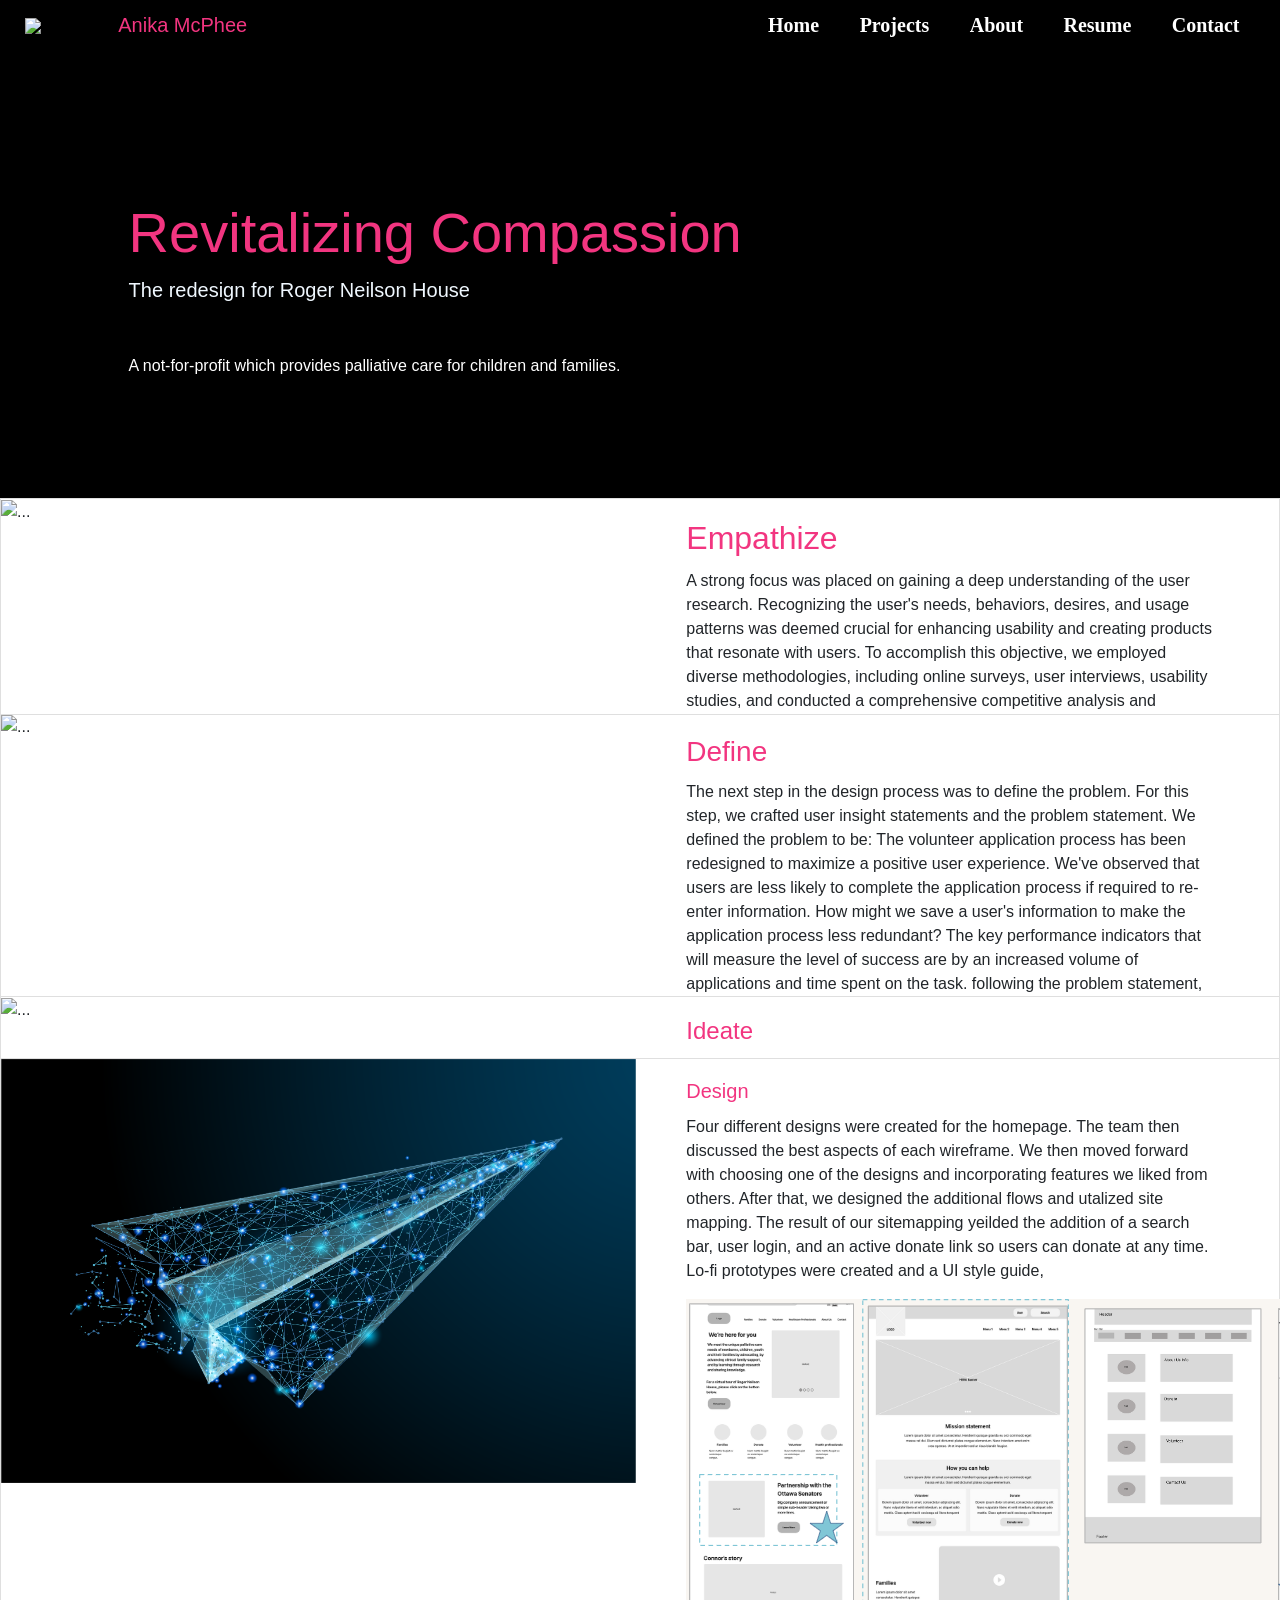
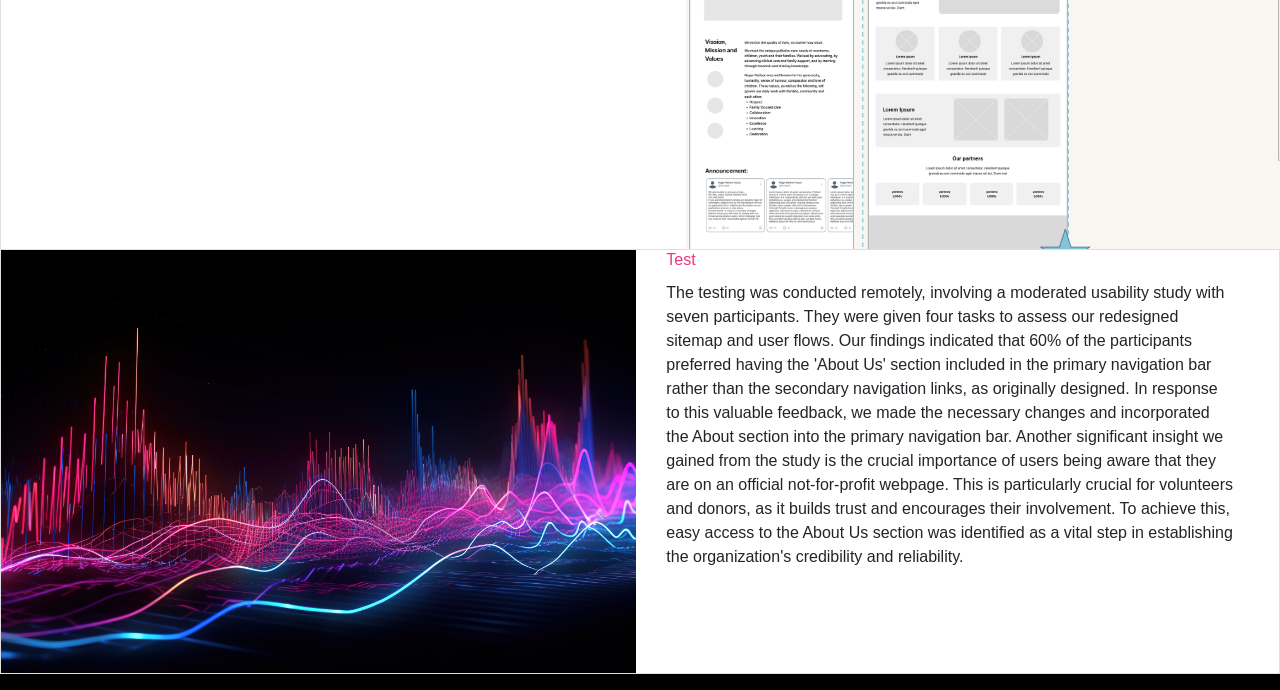
==== index.html @ 4c90f8a1 "Commit 9 Adding my navigation bar" ====
<!DOCTYPE html>
<html>
<head>
    <title>Revitalizing Compassion</title>
    <link rel="stylesheet" href="https://maxcdn.bootstrapcdn.com/bootstrap/4.5.2/css/bootstrap.min.css">
    <script src="https://ajax.googleapis.com/ajax/libs/jquery/3.5.1/jquery.min.js"></script>
    <script src="https://maxcdn.bootstrapcdn.com/bootstrap/4.5.2/js/bootstrap.min.js"></script>
    <style>
        body {
            background-color: #000;
        }
        .top-bar {
  background-color: black;
  display: flex;
  justify-content: space-between;
  align-items: center;
  padding: 10px;
}

.logo {
  display: flex;
  align-items: center;
}

.top-bar-logo img{
  width: 15%;
}

.name {
  font-family: 'Mulish', sans-serif;
  font-size: 20px; /* Adjust the font size as needed */
  color: #F23580;
  margin-left: -84%; /* Add a small margin to separate the logo and name slightly */
}

.navigation-links {
  list-style: none;
  margin: 0;
  padding: 0;
  display: flex;
  align-items: center;
  justify-content: end;
}

.navigation-links a {
  color: white;
  text-decoration: none;
  font-size: 20px;
  font-weight: 600;
  padding: 10px;
  border-radius: 5px;
  transition: background-color 0.3s ease;
}
.navigation-links li {
  margin-right: 5%;
  font-family: "mulish";
}

.navigation-links a:hover {
  background-color: #f23580;
  box-shadow:  0px 0px 5.4375px 0px #FFF, 0px 0px 10.875px 0px #FFF, 0px 0px 38.0625px 16px #FFF;}

        .jumbotron {
            position: relative;
            background-color: black;
            color: white;
            border-radius: 0%;
            overflow: hidden;
            border-bottom: #F23580;
        }

        .jumbotron video {
            width: 70%;
            height: auto;
            display: block;
            margin-left: 70%;
            margin-top: -5%;
        }

        .jumbotron-content {
            position: absolute;
            top: 50%;
            left: 34%;
            transform: translate(-50%, -50%);
            z-index: 1;
        }

        h1 {
            color: #F23580;
        }

        h2 {
            color: #F23580;
        }

        .lead {
            font-size: 1.25rem;
            font-weight: 300;
            color: aliceblue;
        }

        .col {
            border: 1px solid black;
        }

        .card {
            position: relative;
            display: -ms-flexbox;
            display: flex;
            -ms-flex-direction: column;
            flex-direction: column;
            min-width: 0;
            word-wrap: break-word;
            background-color: #fff;
            background-clip: border-box;
            border: 1px solid rgba(0,0,0,.125);
            border-radius: 0%;
            margin-top: -6%;
        }

        /* Add your other styles here */

    </style>
</head>
<body>
    <header class="top-bar">
        <div class="container-fluid">       
            <div class="top-bar-logo">
                <img src="./Logo.gif">
            </div>
        </div>
        <div class="container-fluid">
            <div class="name"> 
                <p1> Anika McPhee</p1>
            </div>
        </div>

        <ul class="navigation-links">
            <li><a href="#">Home</a></li>
            <li><a class="nav-link-projects" href="#center-projects">Projects</a></li>
            <li><a href="#about-section">About</a></li>
            <li><a href="#resume-section">Resume</a></li>
            <li><a href="#contact-section">Contact</a></li>
        </ul>
    </header>

    <div id="portfolioContent">
        <div class="jumbotron">
            <!-- Add the video to the jumbotron without controls -->
            <video autoplay loop muted>
                <source src="./images.css/AdobeStock_403167341.mov" type="video/mp4">
                <!-- Add other video formats here as fallback -->
                Your browser does not support the video tag.
            </video>
            <div class="jumbotron-content">
                <span class="border-bottom">
                    <h1 class="display-4">Revitalizing Compassion</h1>
                    <p class="lead">The redesign for Roger Neilson House</p>
                    <hr class="my-4">
                    <p>A not-for-profit which provides palliative care for children and families.</p>
                </span>
            </div>
        </div>
        
        <div class="card mb-3" style="width: 100%; margin-top: -6%;">
            <div class="row g-0" style="margin-right: -55%;">
              <div class="col-md-4">
                <img src="./images.css/users.jpeg" class="img-fluid rounded-start" alt="...">
              </div>
              <div class="col-md-8" style="max-width: 30%;">
                <div class="card-body">
                  <h2 class="card-title" style="color: #F23580;">Empathize</h2>
                  <p class="card-text">A strong focus was placed on gaining a deep understanding of the user research. Recognizing the user's needs, behaviors, desires, and usage patterns was deemed crucial for enhancing usability and creating products that resonate with users. To accomplish this objective, we employed diverse methodologies, including online surveys, user interviews, usability studies, and conducted a comprehensive competitive analysis and completed a hueristic analysis, an empathy map and affinity digram.</p>
                  <p class="card-text"></p>
                </div>
              </div>
            </div>
          </div>

          <div class="card mb-3" style="width: 100%;">
            <div class="row g-0"style="margin-right: -55%;">
              <div class="col-md-4">
                <img src="./images.css/lightbulb.jpeg" class="img-fluid rounded-start" alt="...">
              </div>
              <div class="col-md-8" style="max-width: 30%;">
                <div class="card-body">
                  <h3 class="card-title"style="color: #F23580">Define</h3>
                  <p class="card-text">The next step in the design process was to define the problem. For this step, we crafted user insight statements and the problem statement. We defined the problem to be: The volunteer application process has been redesigned to maximize a positive user experience. We've observed that users are less likely to complete the application process if required to re-enter information. How might we save a user's information to make the application process less redundant? 
                    The key performance indicators that will measure the level of success are by an increased volume of applications and time spent on the task. 
                    following the problem statement, we conducted a feature prioritization matrix and user journey mapping.   </p>
                  <p class="card-text"></p>
                 
                </div>
              </div>
            </div>
          </div>

          <div class="card mb-3" style="width: 100%;">
            <div class="row g-0"style="margin-right: -55%;">
              <div class="col-md-4">
                <img src="./images.css/ideateimg.jpeg" class="img-fluid rounded-start" alt="...">
              </div>
              <div class="col-md-8" style="max-width: 30%;">
                <div class="card-body">
                  <h4 class="card-title" style="color: #F23580">Ideate</h4>
                  <p class="card-text">? </p>
                  <p class="card-text"></p>
                </div>
              </div>
            </div>
          </div>

          <div class="card mb-3" style="width: 100%;">
            <div class="row g-0"style="margin-right: -55%;">
              <div class="col-md-4">
                <img src="./images.css/designimg.jpeg" class="img-fluid rounded-start" alt="...">
              </div>
              <div class="col-md-8" style="max-width: 30%;">
                <div class="card-body">
                  <h5 class="card-title" style="color: #F23580">Design</h5>
                  <p class="card-text">Four different designs were created for the homepage. The team then discussed the best aspects of each wireframe. We then moved forward with choosing one of the designs and incorporating features we liked from others. After that, we designed the additional flows and utalized site mapping. The result of our sitemapping yeilded the addition of a search bar, user login, and an active donate link so users can donate at any time. Lo-fi prototypes were created and a UI style guide, </p>
                  <p class="card-text"><img src= "./images.css/designideas.png"></p>

                </div>
              </div>
            </div>
          </div>

          <div class="card mb-3" style="width: 100%;">
            <div class="row g-0"style="margin-right: -55%;">
              <div class="col-md-4">
                <img src="./images.css/testimg.jpeg" class="img-fluid rounded-start" alt="...">
              </div>
              <div class="col-md-8" style="max-width: 30%;">
                <h6 class="card-title" style="color: #F23580">Test</h6>
                  <p class="card-text">The testing was conducted remotely, involving a moderated usability study with seven participants. They were given four tasks to assess our redesigned sitemap and user flows. Our findings indicated that 60% of the participants preferred having the 'About Us' section included in the primary navigation bar rather than the secondary navigation links, as originally designed. In response to this valuable feedback, we made the necessary changes and incorporated the About section into the primary navigation bar.

                    Another significant insight we gained from the study is the crucial importance of users being aware that they are on an official not-for-profit webpage. This is particularly crucial for volunteers and donors, as it builds trust and encourages their involvement. To achieve this, easy access to the About Us section was identified as a vital step in establishing the organization's credibility and reliability.</p>
                </div>
            </div>
            </div>
        </div>
        
    
        
       
    <!-- Rest of your content goes here -->
</body>
</html>
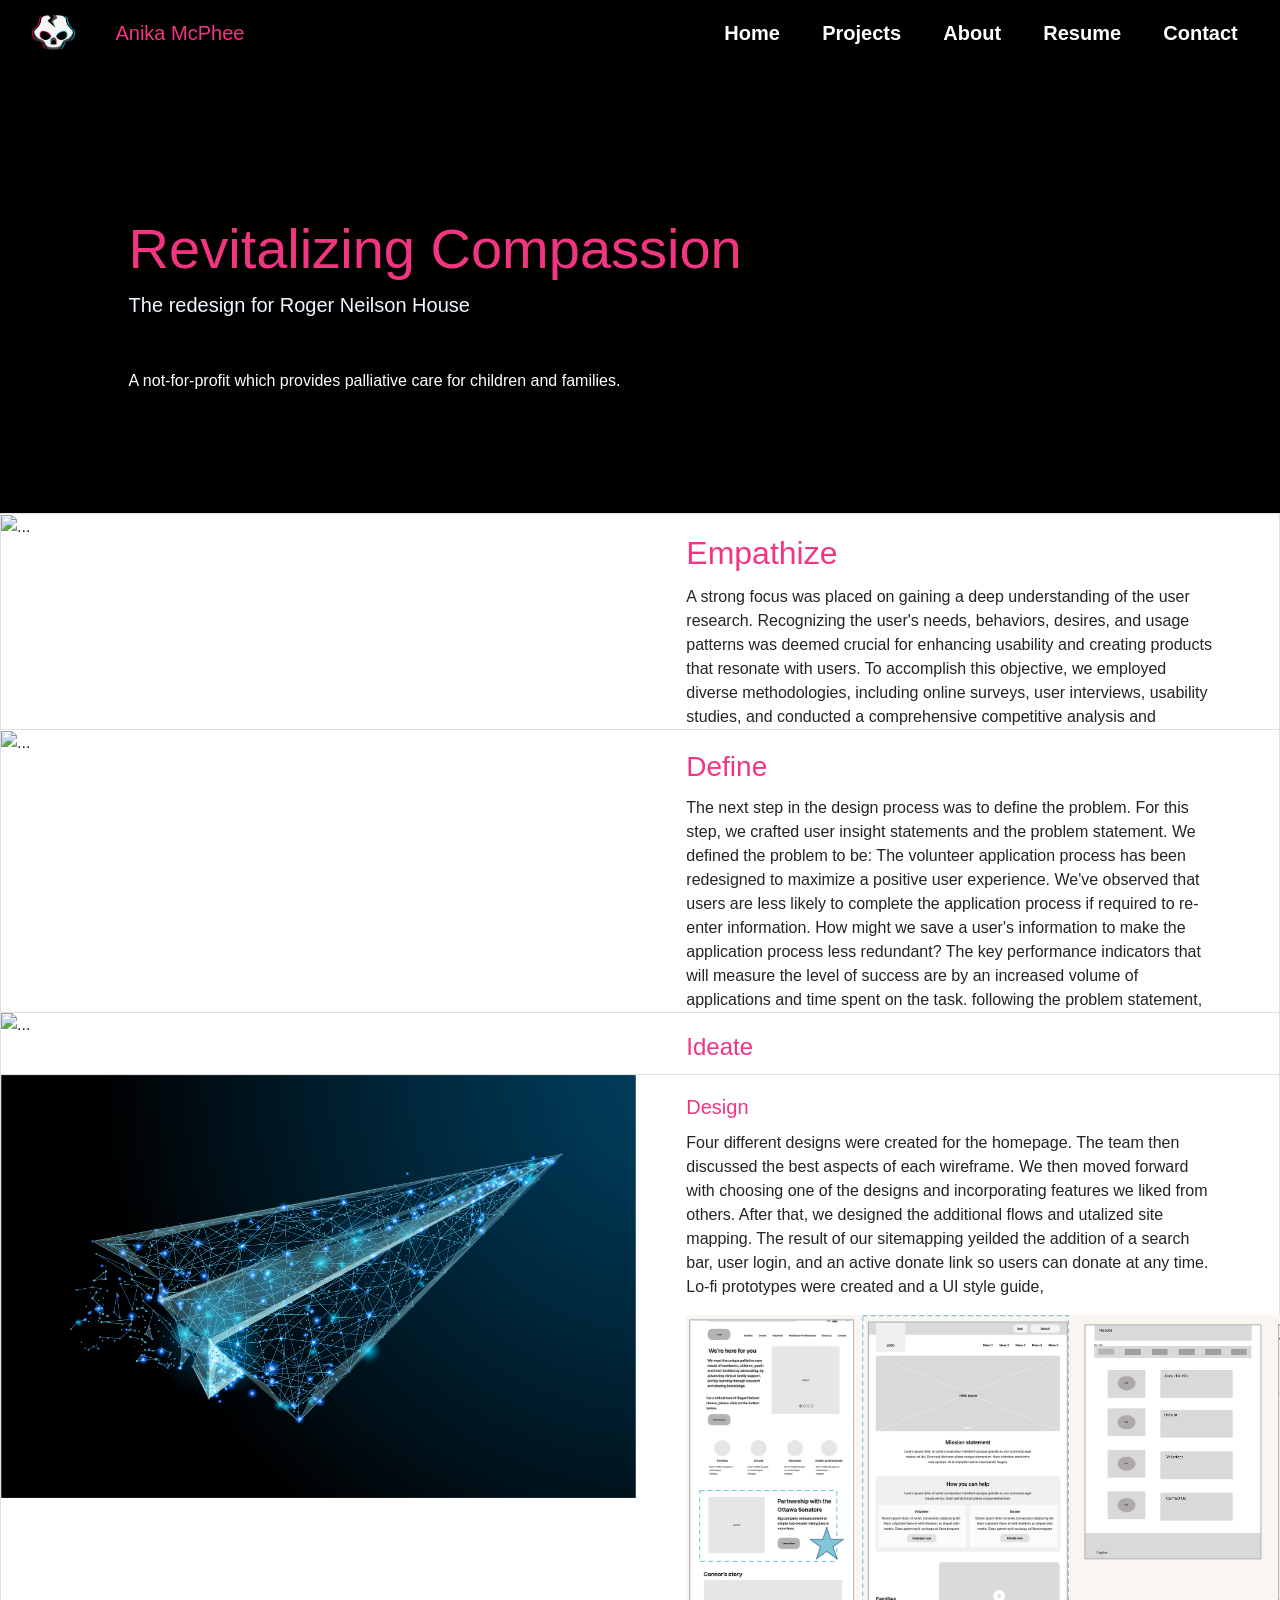
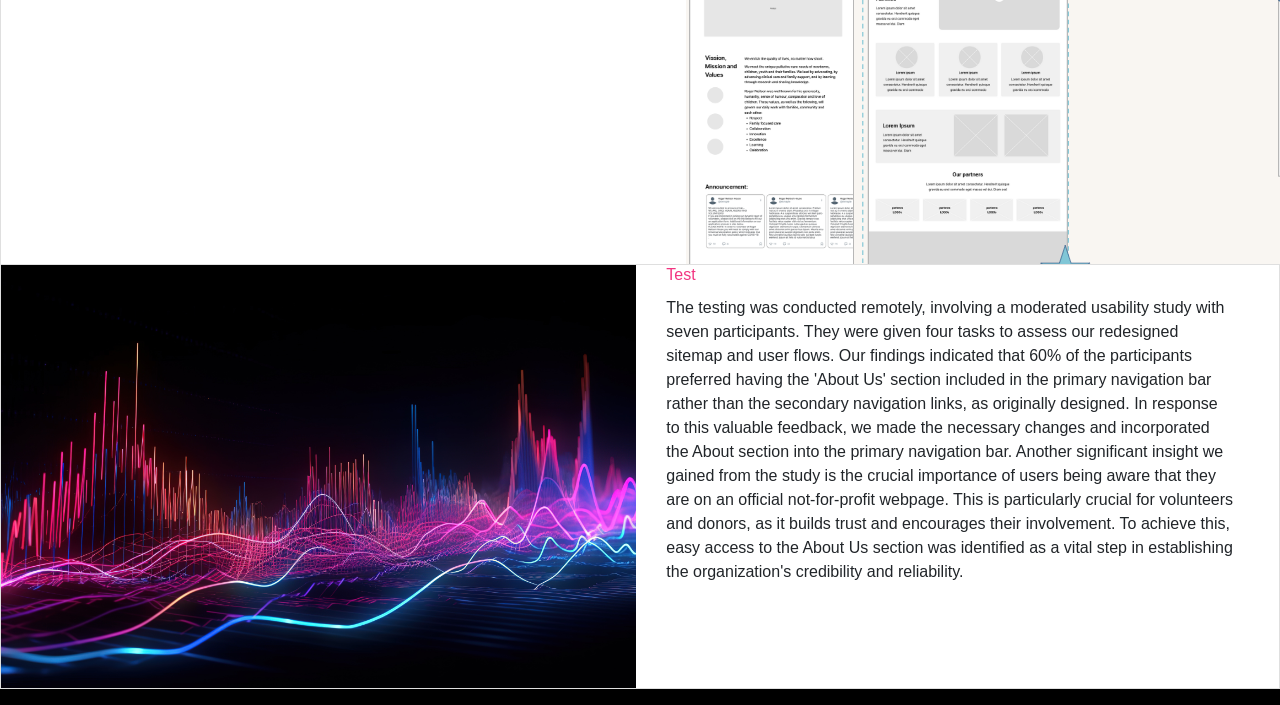
==== commit 2fdb6f7a: "commit 9 logo added to top bar and the nav has been stylized" ====
--- a/index.html
+++ b/index.html
@@ -52,9 +52,8 @@
   transition: background-color 0.3s ease;
 }
 .navigation-links li {
-  margin-right: 5%;
-  font-family: "mulish";
-}
+  margin-right: 5%;}
+ 
 
 .navigation-links a:hover {
   background-color: #f23580;
@@ -126,7 +125,7 @@
     <header class="top-bar">
         <div class="container-fluid">       
             <div class="top-bar-logo">
-                <img src="./Logo.gif">
+                <img src="./images.css/Logo.gif" alt="Footer Logo">
             </div>
         </div>
         <div class="container-fluid">
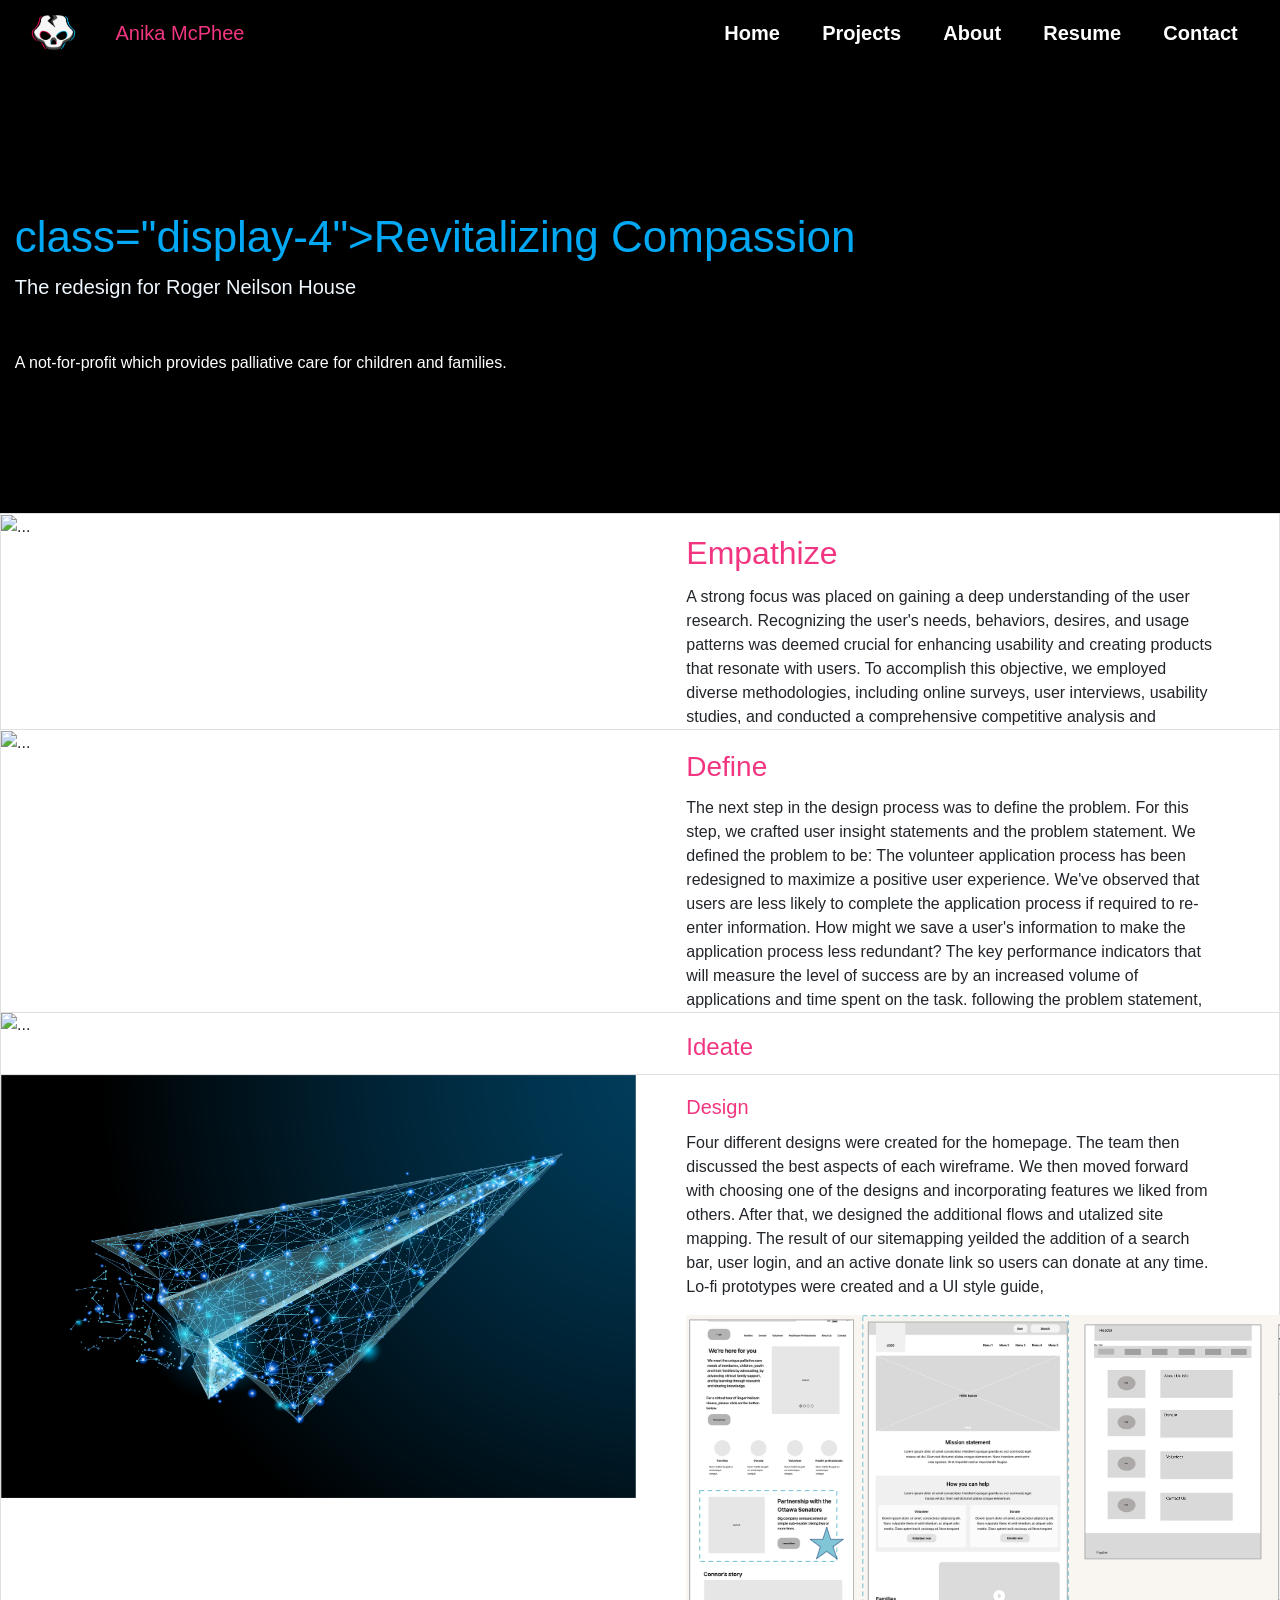
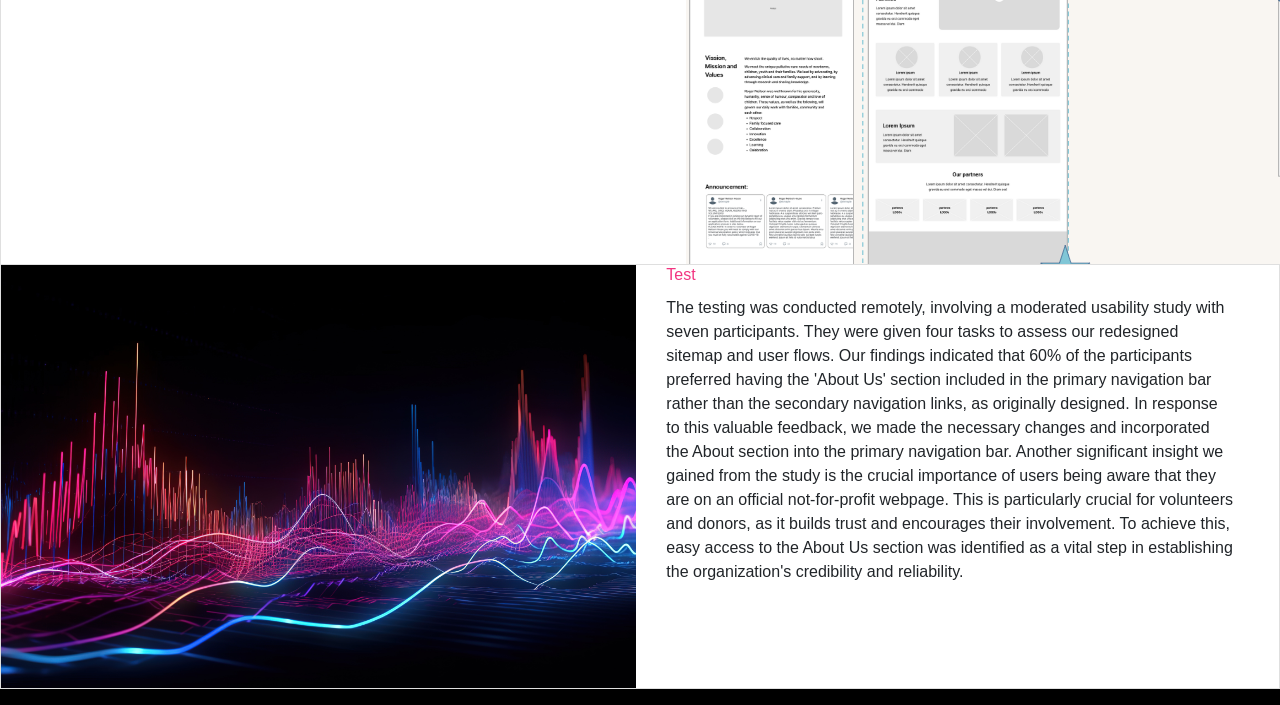
==== commit 1a5c0c3a: "Commit 10 Trying to fix the rem font sizes" ====
--- a/index.html
+++ b/index.html
@@ -80,12 +80,15 @@
             position: absolute;
             top: 50%;
             left: 34%;
-            transform: translate(-50%, -50%);
+            transform: translate(-50%, -56%);
             z-index: 1;
         }
-
+     
         h1 {
-            color: #F23580;
+            color: #03A9F4;
+            font-size: 2.75rem;
+    font-weight: 300;
+    line-height: 1.2;
         }
 
         h2 {
@@ -153,7 +156,7 @@
             </video>
             <div class="jumbotron-content">
                 <span class="border-bottom">
-                    <h1 class="display-4">Revitalizing Compassion</h1>
+                    <h1> class="display-4">Revitalizing Compassion</h1>
                     <p class="lead">The redesign for Roger Neilson House</p>
                     <hr class="my-4">
                     <p>A not-for-profit which provides palliative care for children and families.</p>
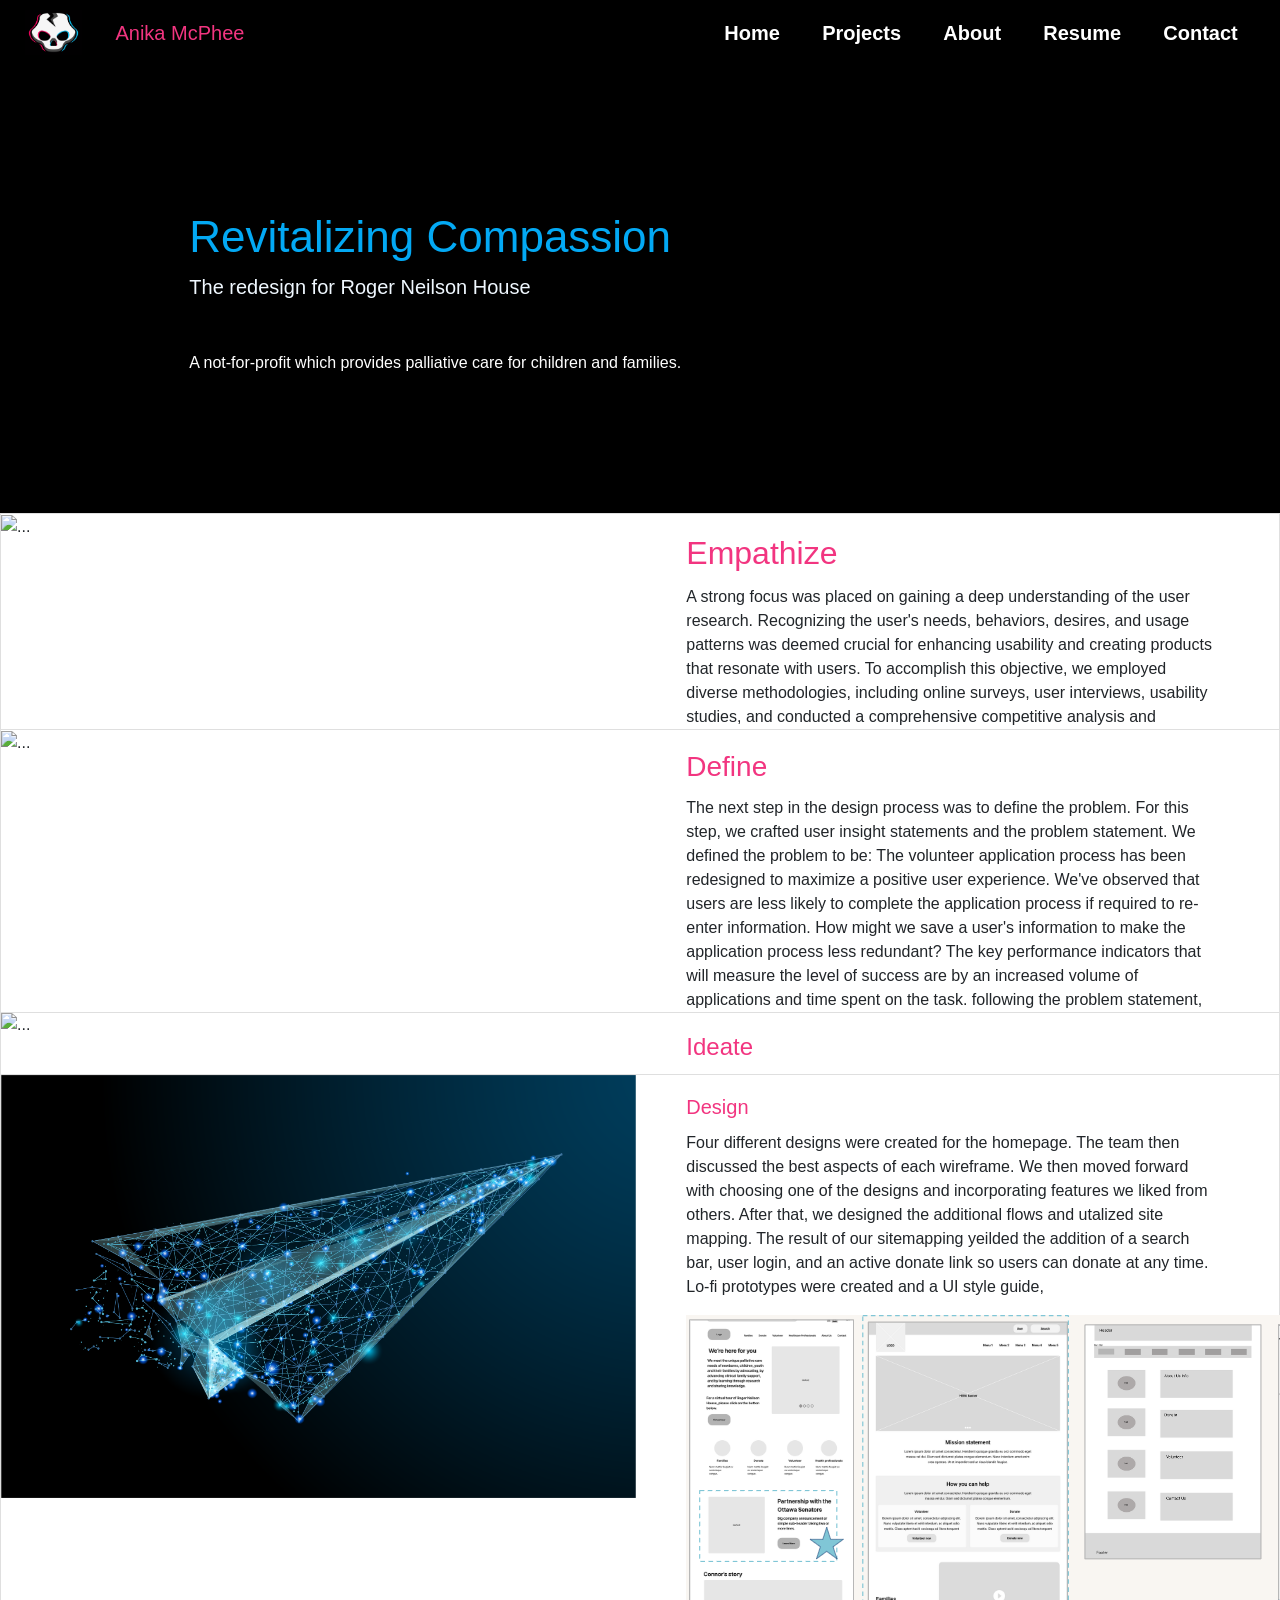
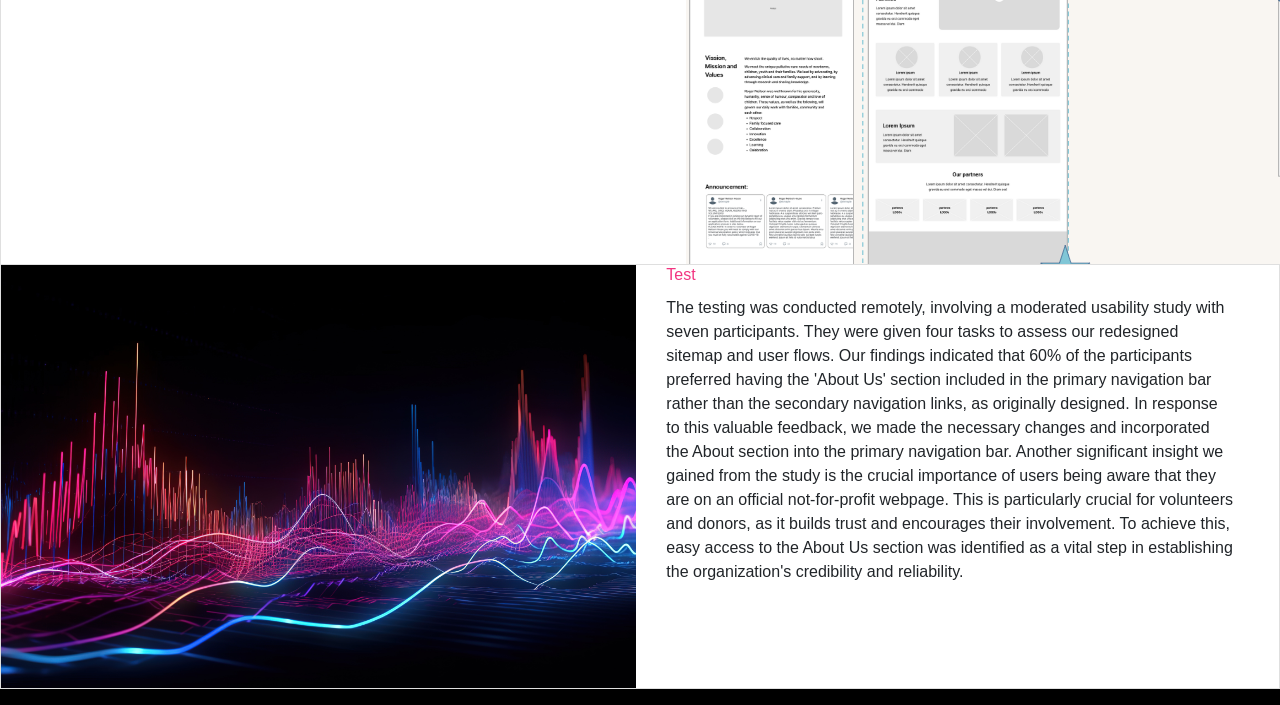
==== commit 5628ba70: "commit 10 switching to larger device" ====
--- a/index.html
+++ b/index.html
@@ -84,13 +84,14 @@
             z-index: 1;
         }
      
-        h1 {
+        h1, h1 {
             color: #03A9F4;
             font-size: 2.75rem;
     font-weight: 300;
     line-height: 1.2;
         }
 
+       
         h2 {
             color: #F23580;
         }
@@ -156,7 +157,7 @@
             </video>
             <div class="jumbotron-content">
                 <span class="border-bottom">
-                    <h1> class="display-4">Revitalizing Compassion</h1>
+                    <h1> Revitalizing Compassion</h1>
                     <p class="lead">The redesign for Roger Neilson House</p>
                     <hr class="my-4">
                     <p>A not-for-profit which provides palliative care for children and families.</p>
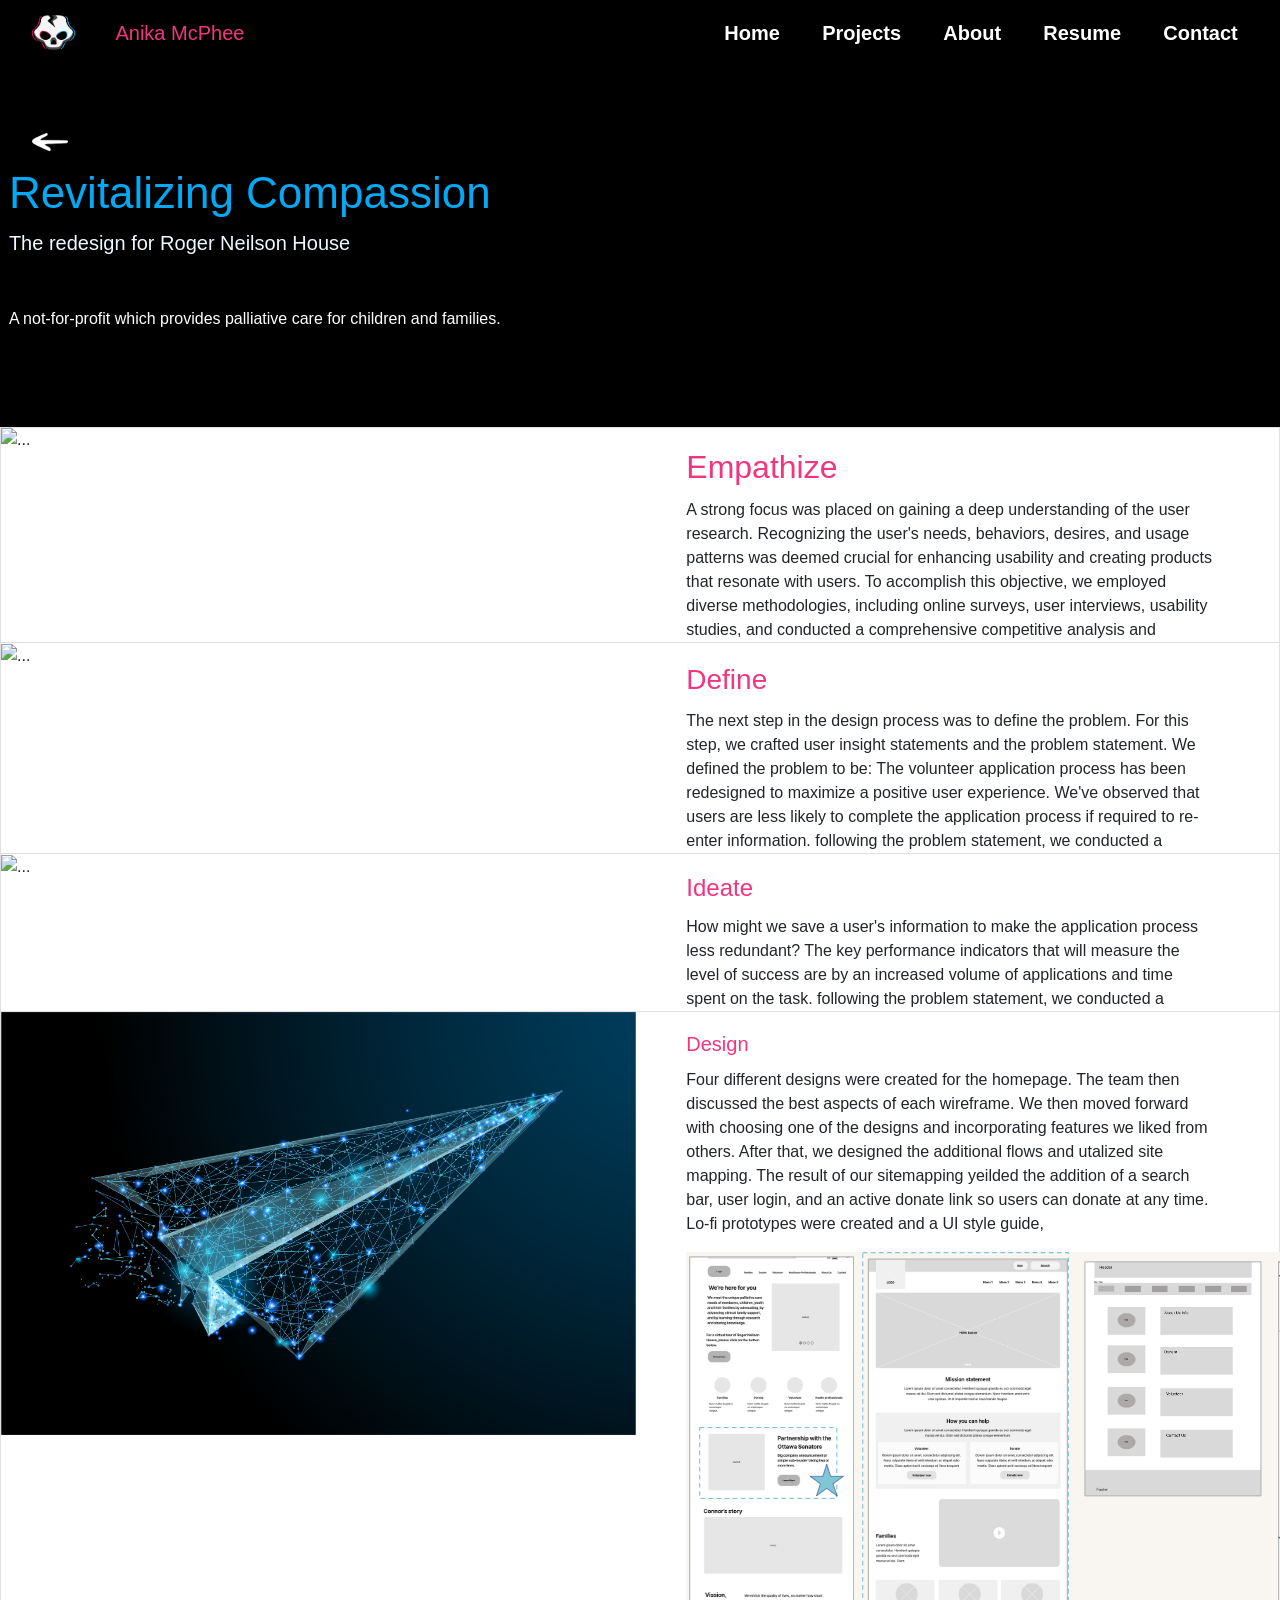
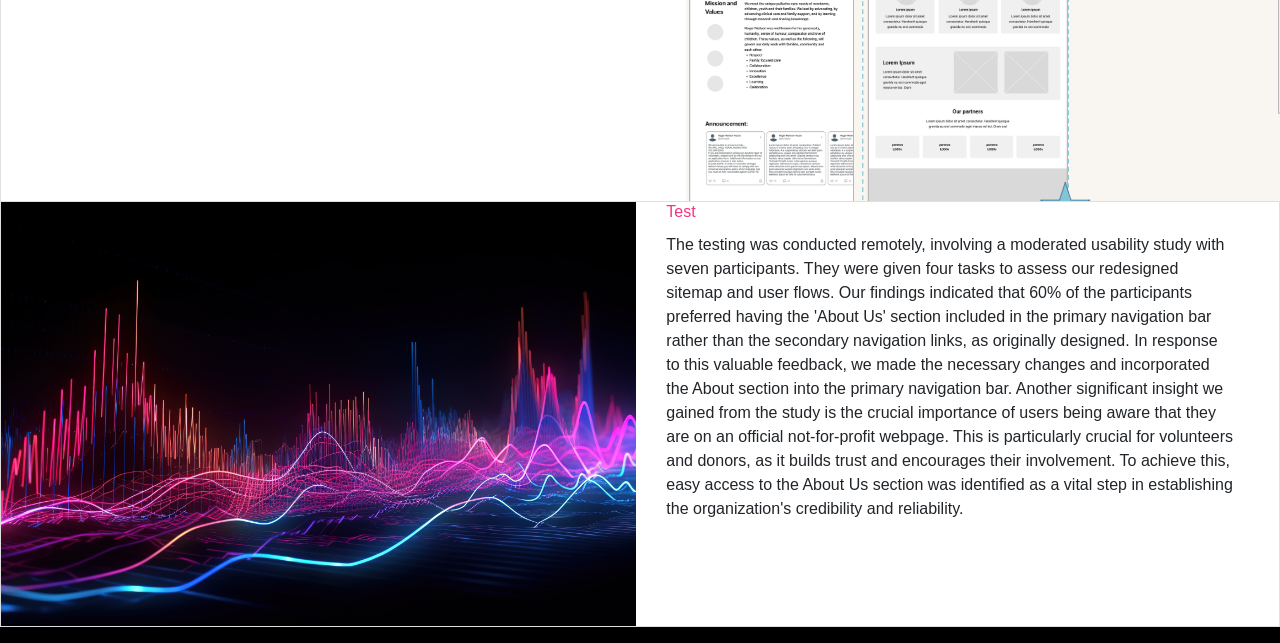
==== commit ec8ecb78: "Commit 11 back arrow insert" ====
--- a/index.html
+++ b/index.html
@@ -69,20 +69,25 @@
         }
 
         .jumbotron video {
-            width: 70%;
+            width: 60%;
             height: auto;
             display: block;
-            margin-left: 70%;
+            margin-left: 78%;
             margin-top: -5%;
         }
 
         .jumbotron-content {
             position: absolute;
             top: 50%;
-            left: 34%;
+            left: 15%;
             transform: translate(-50%, -56%);
             z-index: 1;
         }
+        .col-md-1 {
+    -ms-flex: 0 0 8.333333%;
+    flex: 0 0 8.333333%;
+    max-width: 5.333333%;
+}
      
         h1, h1 {
             color: #03A9F4;
@@ -101,6 +106,11 @@
             font-weight: 300;
             color: aliceblue;
         }
+        .col-md-1 {
+    -ms-flex: 0 0 8.333333%;
+    flex: 0 0 8.333333%;
+    max-width: 5.333333%;
+}
 
         .col {
             border: 1px solid black;
@@ -147,23 +157,30 @@
         </ul>
     </header>
 
-    <div id="portfolioContent">
-        <div class="jumbotron">
-            <!-- Add the video to the jumbotron without controls -->
-            <video autoplay loop muted>
-                <source src="./images.css/AdobeStock_403167341.mov" type="video/mp4">
-                <!-- Add other video formats here as fallback -->
-                Your browser does not support the video tag.
-            </video>
-            <div class="jumbotron-content">
-                <span class="border-bottom">
-                    <h1> Revitalizing Compassion</h1>
-                    <p class="lead">The redesign for Roger Neilson House</p>
-                    <hr class="my-4">
-                    <p>A not-for-profit which provides palliative care for children and families.</p>
-                </span>
-            </div>
-        </div>
+    <div class="jumbotron">
+      <div class="row">
+          <div class="col-md-1">
+              <a href=" https://rogueanuku.github.io/Homework-20-new/">
+                  <img src="./images.css/back_arrow.png" class="img-fluid" alt="Back Arrow">
+              </a>
+          </div>
+          <div class="col-md-11">
+              <video autoplay loop muted>
+                  <source src="./images.css/AdobeStock_403167341.mov" type="video/mp4">
+                  <!-- Add other video formats here as fallback -->
+                  Your browser does not support the video tag.
+              </video>
+              <div class="jumbotron-content">
+                  <span class="border-bottom">
+                      <h1> Revitalizing Compassion</h1>
+                      <p class="lead">The redesign for Roger Neilson House</p>
+                      <hr class="my-4">
+                      <p>A not-for-profit which provides palliative care for children and families.</p>
+                  </span>
+              </div>
+          </div>
+      </div>
+  </div>
         
         <div class="card mb-3" style="width: 100%; margin-top: -6%;">
             <div class="row g-0" style="margin-right: -55%;">
@@ -188,8 +205,7 @@
               <div class="col-md-8" style="max-width: 30%;">
                 <div class="card-body">
                   <h3 class="card-title"style="color: #F23580">Define</h3>
-                  <p class="card-text">The next step in the design process was to define the problem. For this step, we crafted user insight statements and the problem statement. We defined the problem to be: The volunteer application process has been redesigned to maximize a positive user experience. We've observed that users are less likely to complete the application process if required to re-enter information. How might we save a user's information to make the application process less redundant? 
-                    The key performance indicators that will measure the level of success are by an increased volume of applications and time spent on the task. 
+                  <p class="card-text">The next step in the design process was to define the problem. For this step, we crafted user insight statements and the problem statement. We defined the problem to be: The volunteer application process has been redesigned to maximize a positive user experience. We've observed that users are less likely to complete the application process if required to re-enter information.  
                     following the problem statement, we conducted a feature prioritization matrix and user journey mapping.   </p>
                   <p class="card-text"></p>
                  
@@ -206,7 +222,7 @@
               <div class="col-md-8" style="max-width: 30%;">
                 <div class="card-body">
                   <h4 class="card-title" style="color: #F23580">Ideate</h4>
-                  <p class="card-text">? </p>
+                  <p class="card-text">How might we save a user's information to make the application process less redundant? The key performance indicators that will measure the level of success are by an increased volume of applications and time spent on the task. following the problem statement, we conducted a feature prioritization matrix and user journey mapping. </p>
                   <p class="card-text"></p>
                 </div>
               </div>
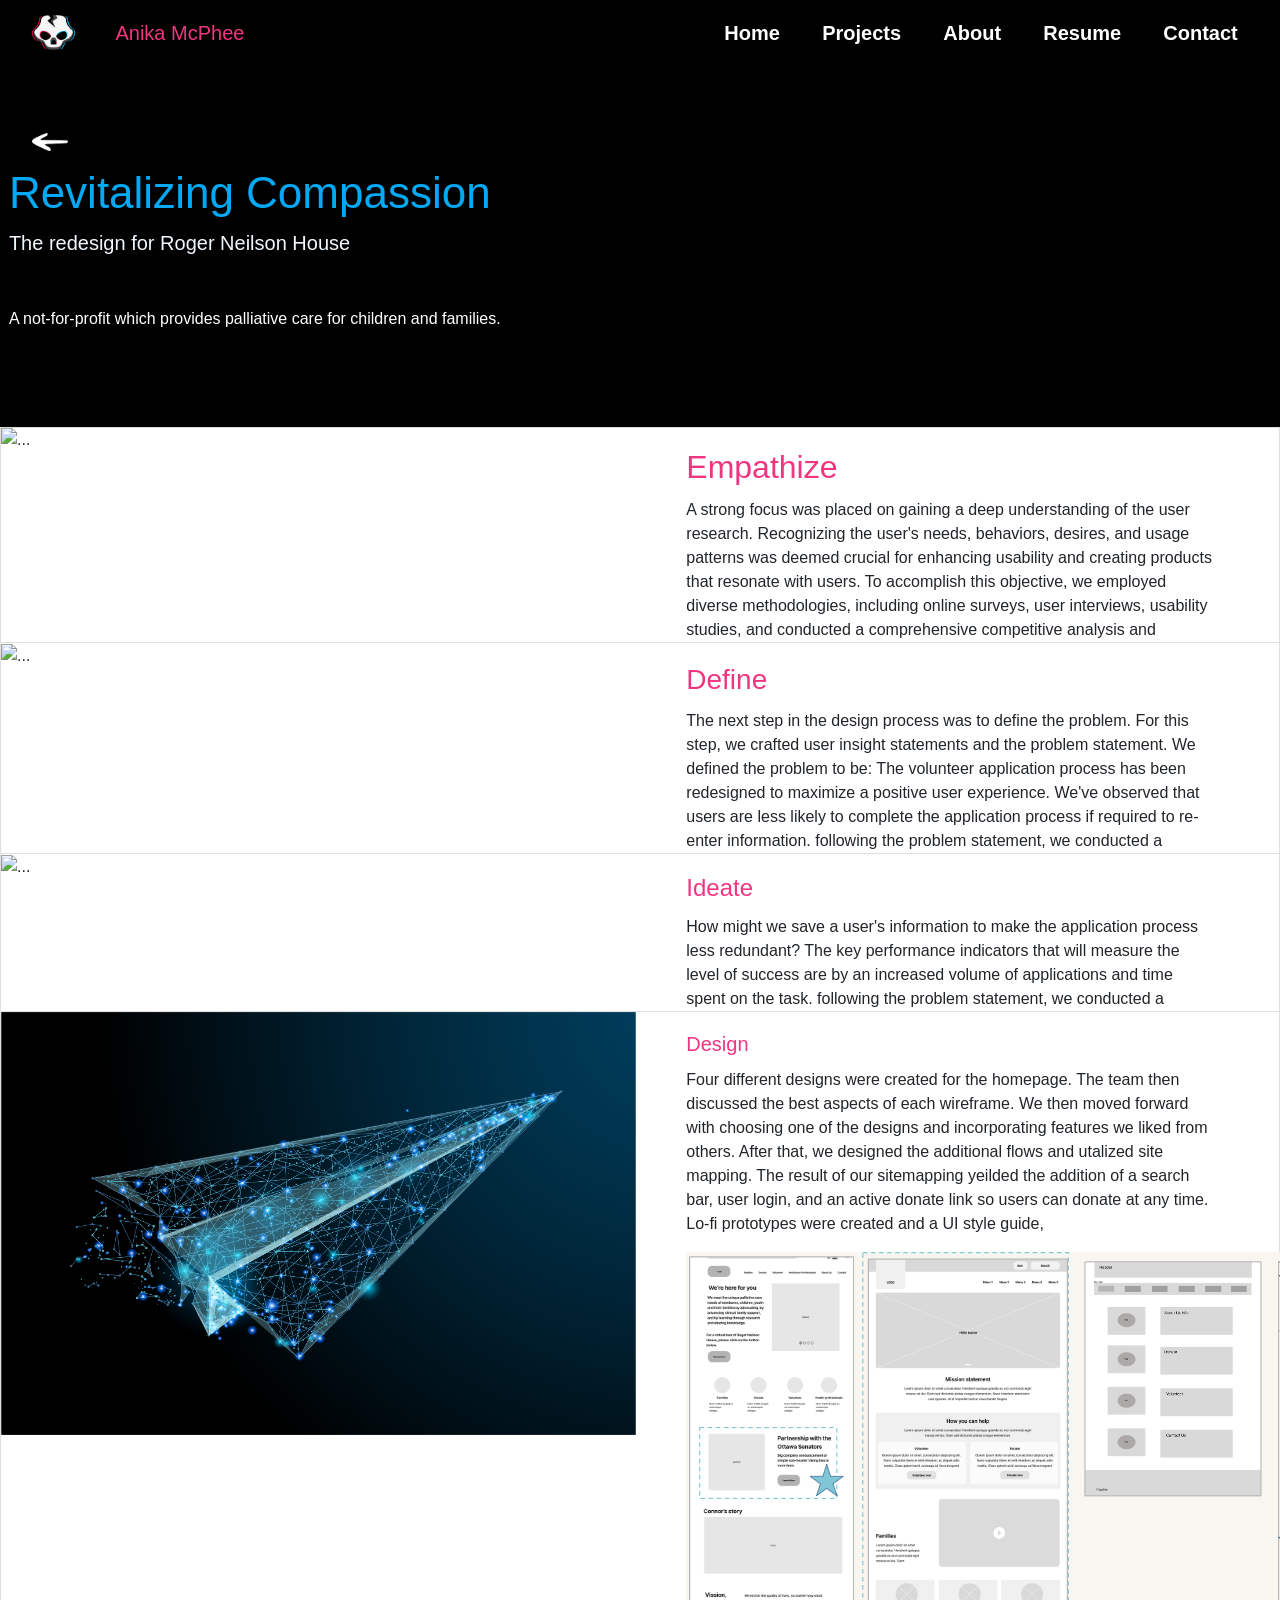
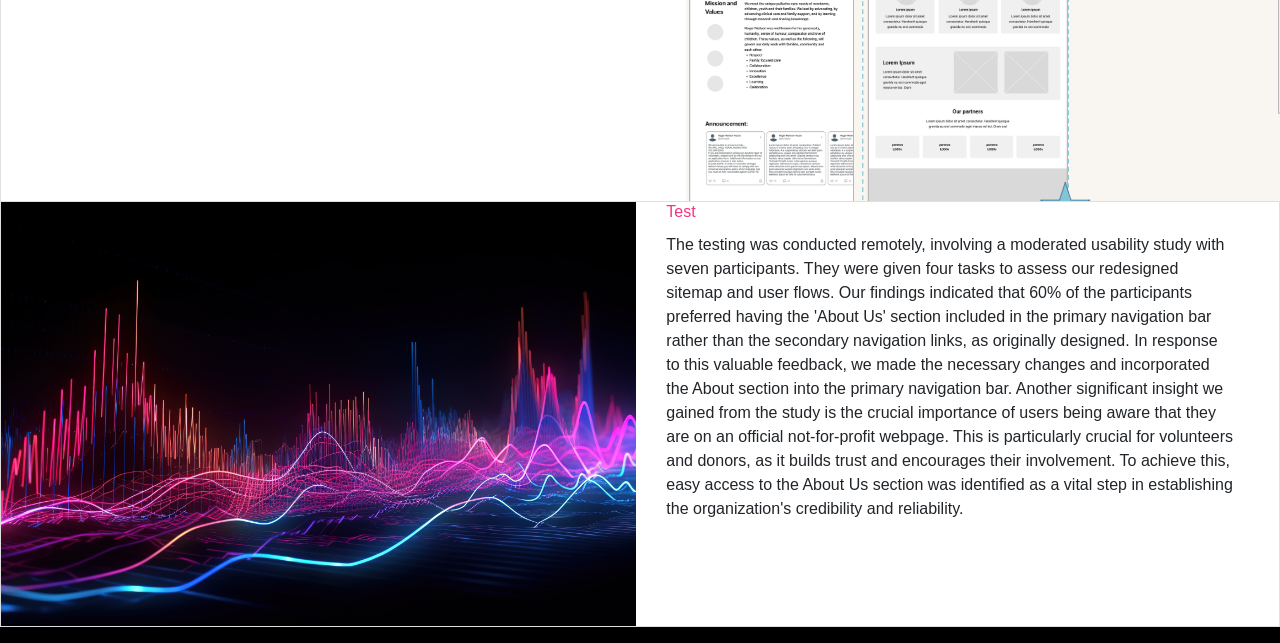
==== commit e9a9a82f: "Update index.html adding links to the Case study to homepage and homepage to nav link" ====
--- a/index.html
+++ b/index.html
@@ -149,7 +149,7 @@
         </div>
 
         <ul class="navigation-links">
-            <li><a href="#">Home</a></li>
+          <li><a href="https://rogueanuku.github.io/Homework-20-new/">Home</a></li>
             <li><a class="nav-link-projects" href="#center-projects">Projects</a></li>
             <li><a href="#about-section">About</a></li>
             <li><a href="#resume-section">Resume</a></li>
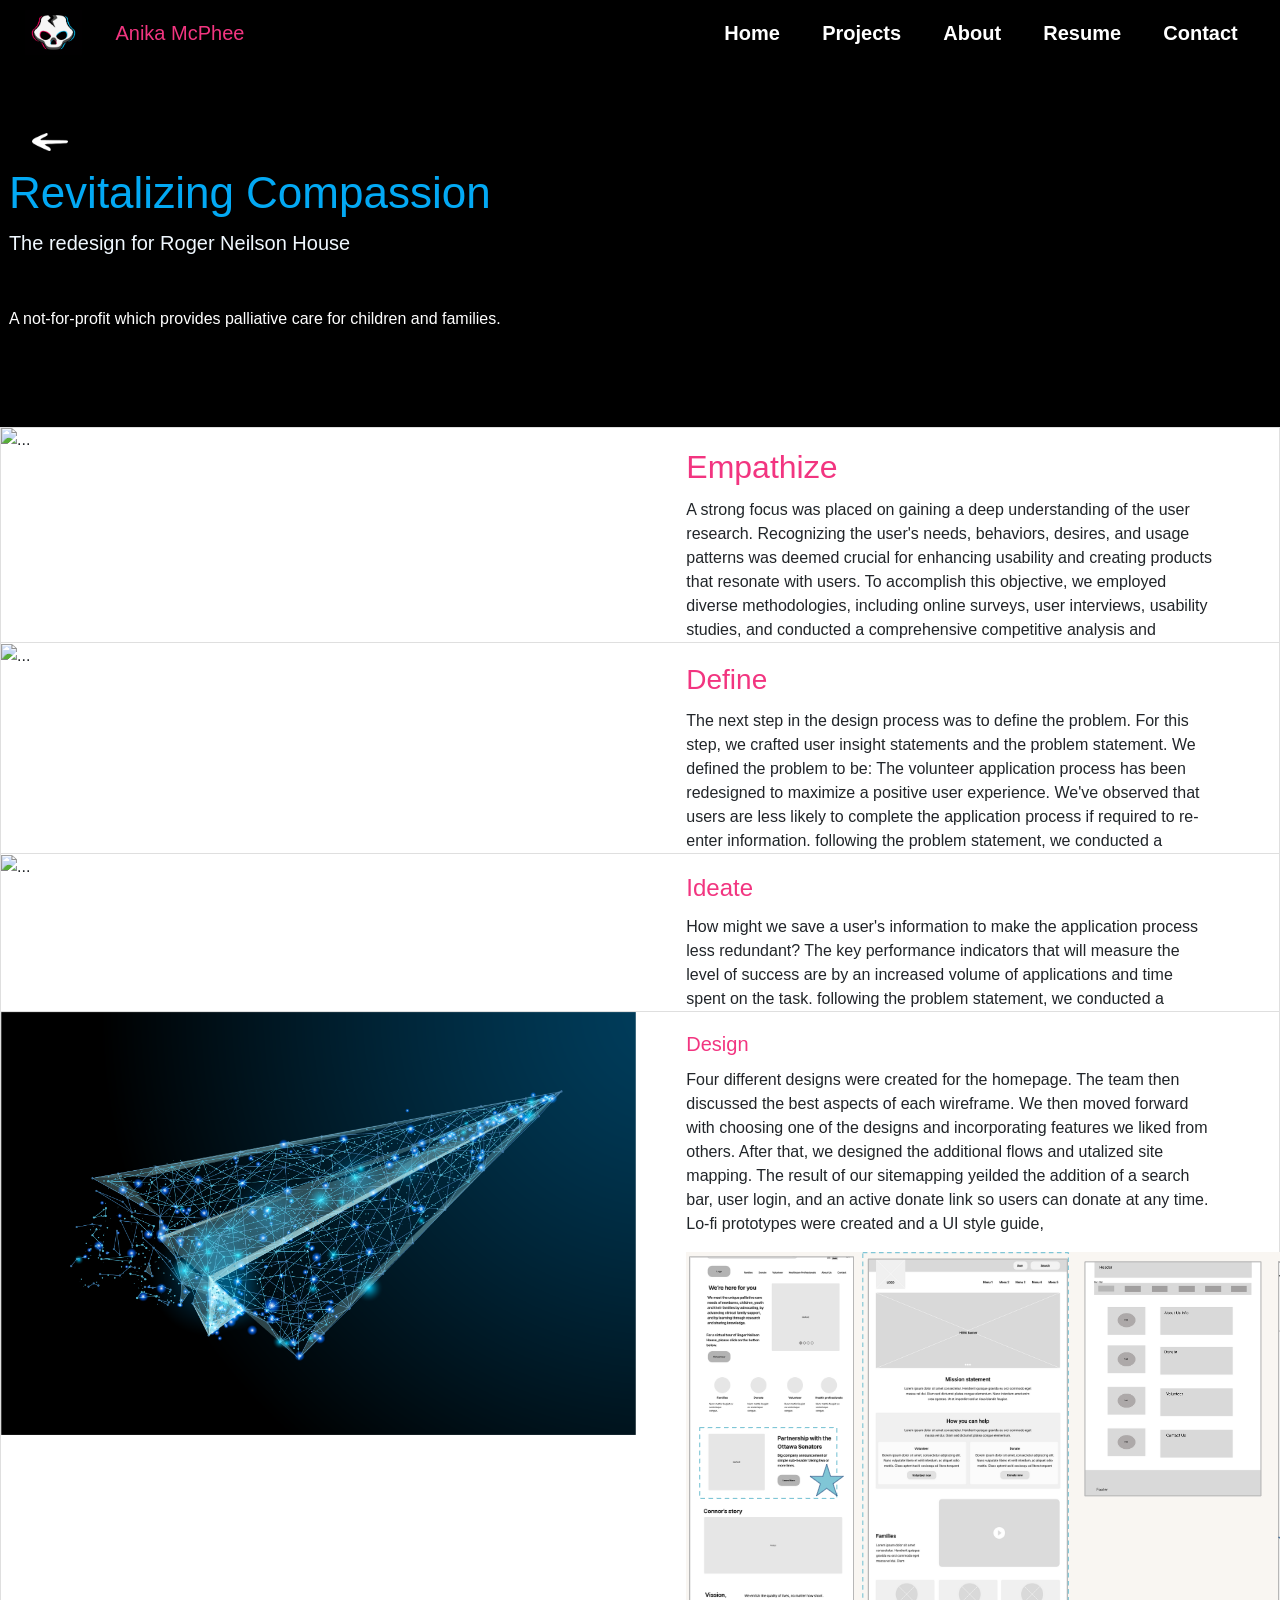
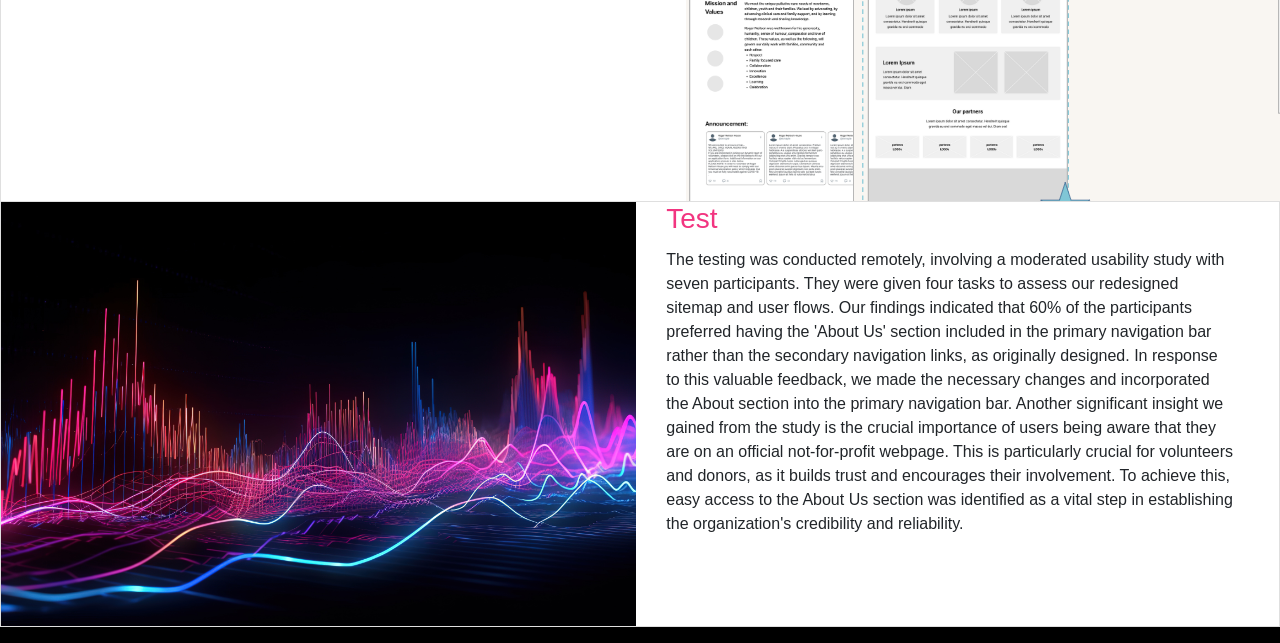
==== commit 326e324c: "Update index.html" ====
--- a/index.html
+++ b/index.html
@@ -96,11 +96,14 @@
     line-height: 1.2;
         }
 
-       
-        h2 {
-            color: #F23580;
-        }
-
+        .h1, h1 .h2, h2 .h3, h3 .h4,h4 .h5,h5 .h6,h6 {
+    margin-bottom: .5rem;
+    font-weight: 500;
+    line-height: 1.2;
+    font-size: 1.75rem;
+    color: #F23580;
+}  
+     
         .lead {
             font-size: 1.25rem;
             font-weight: 300;
@@ -130,6 +133,20 @@
             border-radius: 0%;
             margin-top: -6%;
         }
+       
+        /* Your existing styles */
+
+        /* Add the new CSS rules here */
+        .col-md-1 a img {
+    filter: grayscale(0%); /* Reset grayscale */
+    transition: filter 0.3s ease;
+}
+
+/* Change the filter on hover to the desired color */
+    .col-md-1 a:hover img {
+    filter: invert(37%) sepia(100%) saturate(3833%) hue-rotate(318deg) brightness(91%) contrast(94%);}
+  
+
 
         /* Add your other styles here */
 
@@ -204,7 +221,7 @@
               </div>
               <div class="col-md-8" style="max-width: 30%;">
                 <div class="card-body">
-                  <h3 class="card-title"style="color: #F23580">Define</h3>
+                  <h3 class="card-title" style="color: #F23580">Define</h3>
                   <p class="card-text">The next step in the design process was to define the problem. For this step, we crafted user insight statements and the problem statement. We defined the problem to be: The volunteer application process has been redesigned to maximize a positive user experience. We've observed that users are less likely to complete the application process if required to re-enter information.  
                     following the problem statement, we conducted a feature prioritization matrix and user journey mapping.   </p>
                   <p class="card-text"></p>
@@ -221,7 +238,7 @@
               </div>
               <div class="col-md-8" style="max-width: 30%;">
                 <div class="card-body">
-                  <h4 class="card-title" style="color: #F23580">Ideate</h4>
+                  <h4 class="card-title " style="color: #F23580">Ideate</h4>
                   <p class="card-text">How might we save a user's information to make the application process less redundant? The key performance indicators that will measure the level of success are by an increased volume of applications and time spent on the task. following the problem statement, we conducted a feature prioritization matrix and user journey mapping. </p>
                   <p class="card-text"></p>
                 </div>
@@ -236,7 +253,8 @@
               </div>
               <div class="col-md-8" style="max-width: 30%;">
                 <div class="card-body">
-                  <h5 class="card-title" style="color: #F23580">Design</h5>
+                  <h5 class="card-title " style="color: #F23580">Design</h5>
+<!-- ... -->
                   <p class="card-text">Four different designs were created for the homepage. The team then discussed the best aspects of each wireframe. We then moved forward with choosing one of the designs and incorporating features we liked from others. After that, we designed the additional flows and utalized site mapping. The result of our sitemapping yeilded the addition of a search bar, user login, and an active donate link so users can donate at any time. Lo-fi prototypes were created and a UI style guide, </p>
                   <p class="card-text"><img src= "./images.css/designideas.png"></p>
 
@@ -251,7 +269,7 @@
                 <img src="./images.css/testimg.jpeg" class="img-fluid rounded-start" alt="...">
               </div>
               <div class="col-md-8" style="max-width: 30%;">
-                <h6 class="card-title" style="color: #F23580">Test</h6>
+                <h6 class="card-title " style="color: #F23580">Test</h6>
                   <p class="card-text">The testing was conducted remotely, involving a moderated usability study with seven participants. They were given four tasks to assess our redesigned sitemap and user flows. Our findings indicated that 60% of the participants preferred having the 'About Us' section included in the primary navigation bar rather than the secondary navigation links, as originally designed. In response to this valuable feedback, we made the necessary changes and incorporated the About section into the primary navigation bar.
 
                     Another significant insight we gained from the study is the crucial importance of users being aware that they are on an official not-for-profit webpage. This is particularly crucial for volunteers and donors, as it builds trust and encourages their involvement. To achieve this, easy access to the About Us section was identified as a vital step in establishing the organization's credibility and reliability.</p>
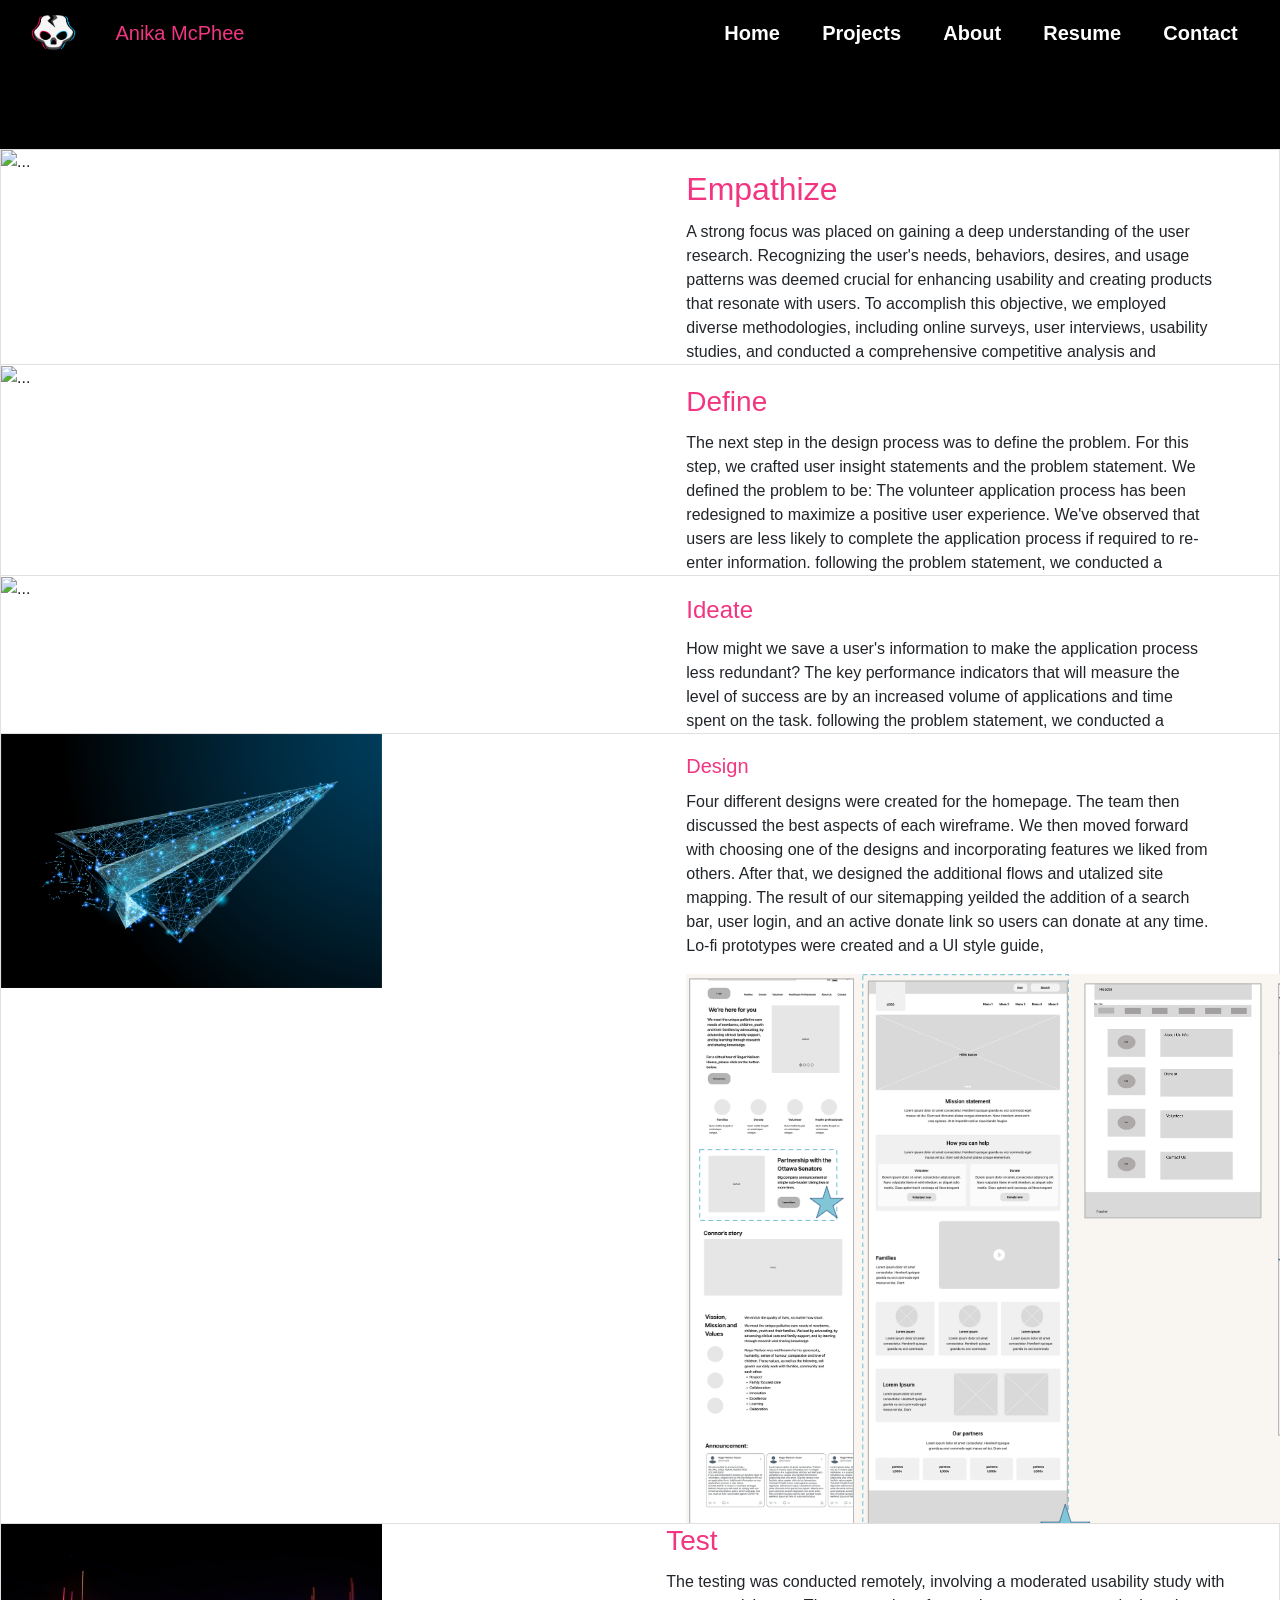
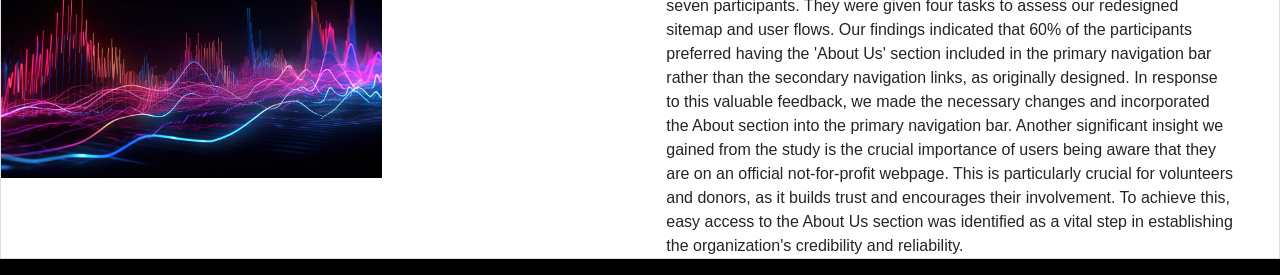
==== commit fb4e31e5: "commit 30" ====
--- a/index.html
+++ b/index.html
@@ -9,14 +9,37 @@
         body {
             background-color: #000;
         }
-        .top-bar {
+
+        @media (min-width: 320px)
+        {
+          .top-bar-logo img{
+            width: 105px;
+          }
+          .container-fluid {
+            color: #F23580;
+          }
+          .col-md-3 video{width: 100%}
+          .jumbotron {
+                /
+    margin-bottom: 2rem;
+    background-color: #000;
+    border-radius: .3rem;
+}
+.col-md-11 {display: none;}
+.col-md-1 {display: none;}
+.img-fluid {width: 60%;}
+
+
+          }
+        
+  .top-bar {
   background-color: black;
   display: flex;
   justify-content: space-between;
   align-items: center;
   padding: 10px;
 }
-
+        @media (min-width:760px){ 
 .logo {
   display: flex;
   align-items: center;
@@ -145,10 +168,18 @@
 /* Change the filter on hover to the desired color */
     .col-md-1 a:hover img {
     filter: invert(37%) sepia(100%) saturate(3833%) hue-rotate(318deg) brightness(91%) contrast(94%);}
-  
-
-
-        /* Add your other styles here */
+    }  
+
+    @media (min-width:760px){
+      .row.g-0 {
+       margin-right: -76%;
+}
+.card-text {
+  font-size: 16px;
+
+}
+      }
+    
 
     </style>
 </head>
